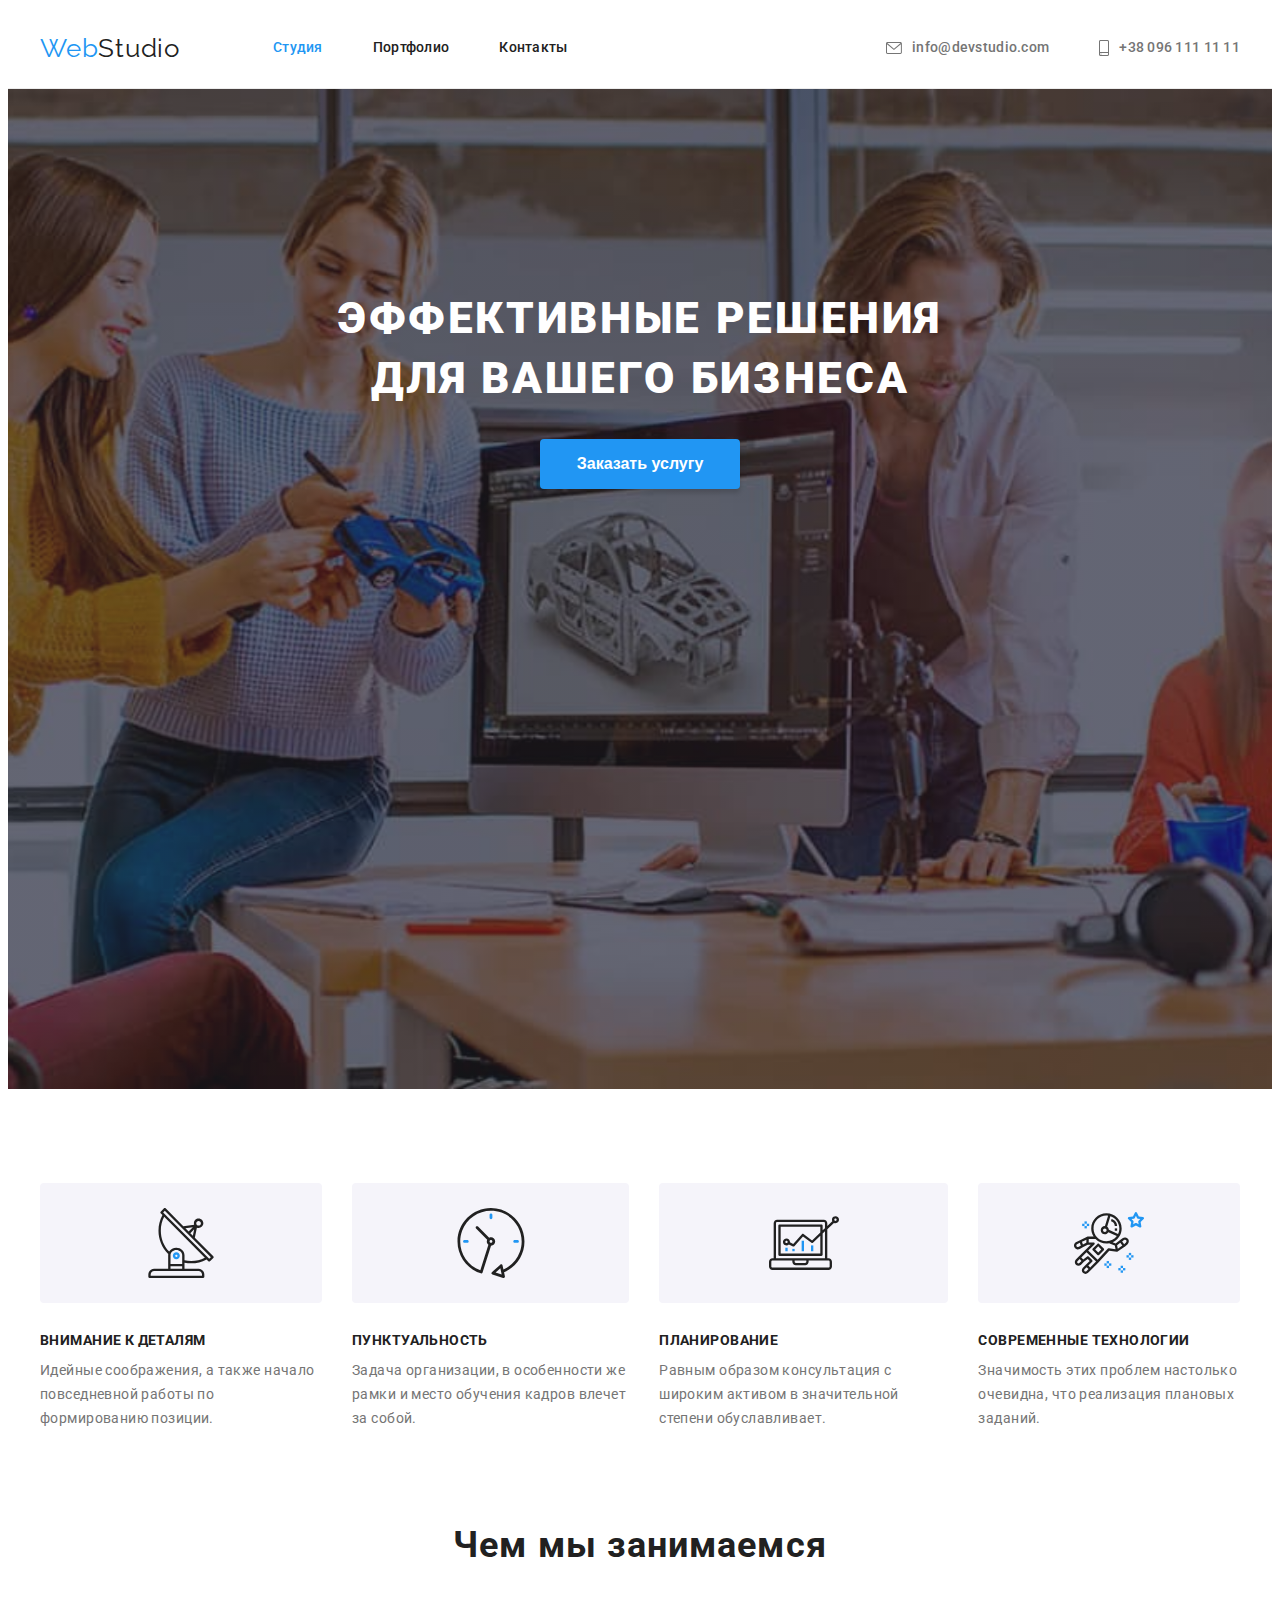
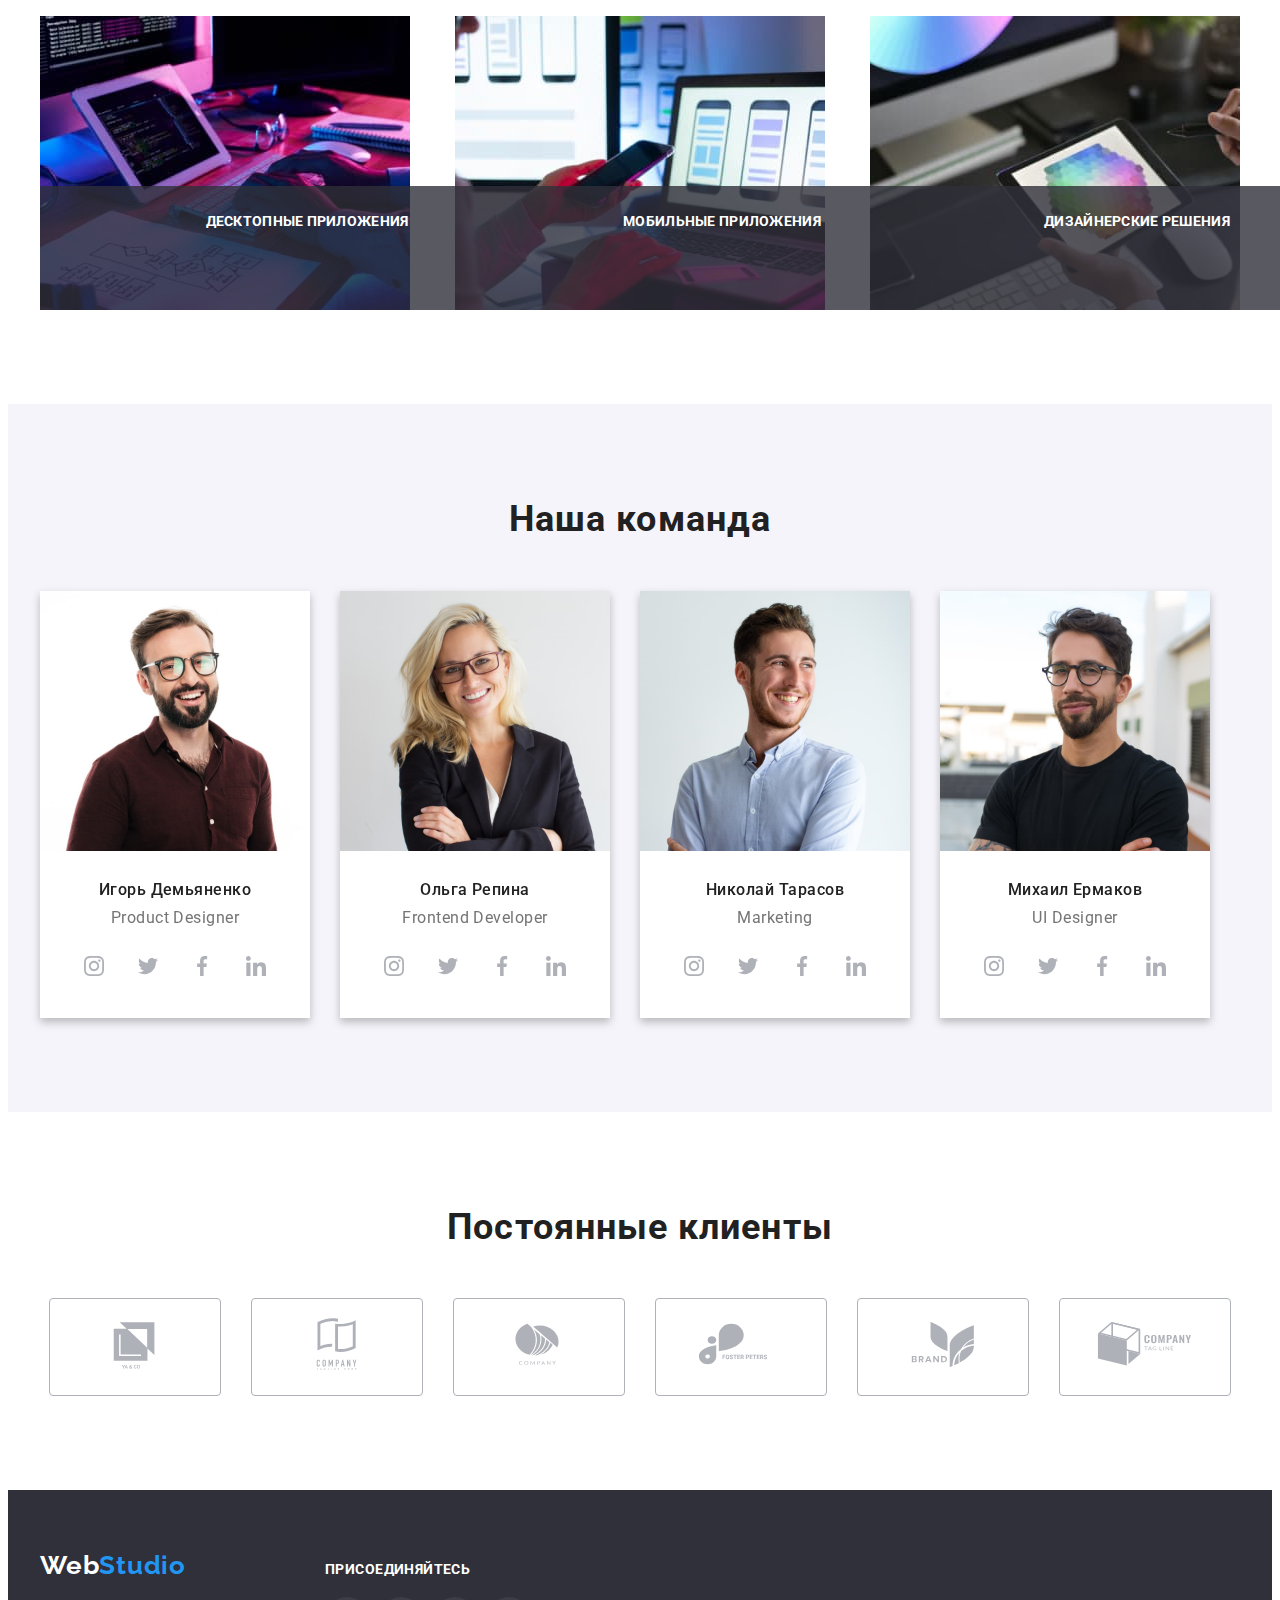
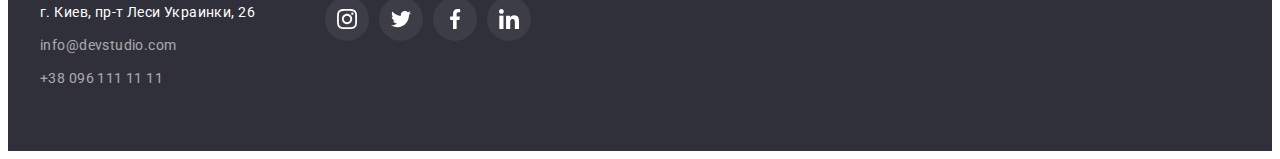
==== index.html @ eb219b80 "Overlay add" ====
<!DOCTYPE html>
<html lang="ru">
<head>
    <meta charset="UTF-8">
    <meta http-equiv="X-UA-Compatible" content="IE=edge">
    <meta name="viewport" content="width=device-width, initial-scale=1.0">
    <title>Document</title>
    <link rel="preconnect" href="https://fonts.googleapis.com">
    <link rel="preconnect" href="https://fonts.gstatic.com" crossorigin>
    <link href="https://fonts.googleapis.com/css2?family=Raleway:wght@700&family=Roboto:wght@400;500;700;900&display=swap" rel="stylesheet">
    <link rel="stylesheet" href="https://cdnjs.cloudflare.com/ajax/libs/modern-normalize/1.1.0/modern-normalize.min.css" integrity="sha512-wpPYUAdjBVSE4KJnH1VR1HeZfpl1ub8YT/NKx4PuQ5NmX2tKuGu6U/JRp5y+Y8XG2tV+wKQpNHVUX03MfMFn9Q==" crossorigin="anonymous" referrerpolicy="no-referrer" />
    <link rel="stylesheet" href="./css/styles.css">
</head>
<body class="page">
    <!--Шапка сайта-->
    <header class="page-header">
        <div class="container main-nav">
        <a href="/" class="logo link">
        <p lang="en"> <span class="logo-header">Web</span>Studio</p> 
        </a>
        <nav class="nav-list">
        <ul class="site-nav list">
            <li class="item"><a href="./index.html" class="link current">Студия</a></li>
            <li class="item"><a href="./portfolio.html" class="link" >Портфолио</a></li>  
            <li class="item"><a href="" class="link" >Контакты</a></li>
        </ul>
        </nav>
        <ul class="phone-mail list">
            <li class="item" >
                <a class="mail-number link" href="mail:info@devstudio.com">
                    <svg class="icon-mail" width="16" height="12">
                        <use href="./images/sprite.svg#icon-envelope">
                        </use>
                    </svg>
                    info@devstudio.com</a>
            </li>
            <li class="item">
                <a class="mail-number link" href="tel:380961111111">
                        <svg class="icon-mail" width="10" height="16">
                            <use href="./images/sprite.svg#icon-smartphone">
                            </use>
                        </svg>+38 096 111 11 11</a>
            </li>
        </ul>
        </div>
    </header>
    <main>
        <!-- Hero -->
        <section class="hero section">
            <div class="container">
                <h1 class="hero-title">Эффективные решения для вашего бизнеса</h1>
                <button class="button" type="button">Заказать услугу</button>
            </div>
        </section>
        <section class="section quality">
            <!--Наши сильные качества-->
            <h2 hidden>Наши сильные качества</h2>
            <div class="container">
            <ul class="quality-list list">
                <li class="title-text">
                    <div class="thumb">
                        <svg class="antena" width="70" height="70">
                            <use href="./images/sprite.svg#icon-antenna">
                            </use>
                        </svg>
                    </div>
                    <h3 class="title">Внимание к деталям</h3>
                    <p class="text">Идейные соображения, а также начало повседневной работы по формированию позиции.</p>
                </li>
                <li class="title-text">
                    <div class="thumb">
                        <svg width="70" height="70">
                            <use href="./images/sprite.svg#icon-clock">
                            </use>
                        </svg>
                    </div>
                    <h3 class="title" >Пунктуальность</h3>
                    <p class="text">Задача организации, в особенности же рамки и место обучения кадров влечет за собой.</p>
                </li>
                <li class="title-text">
                    <div class="thumb">
                        <svg width="70" height="70">
                            <use href="./images/sprite.svg#icon-diagram">
                            </use>
                        </svg>
                    </div>
                    <h3 class="title">Планирование</h3>
                    <p class="text">Равным образом консультация с широким активом в значительной степени обуславливает.</p>
                </li>
                <li class="title-text">
                    <div class="thumb">
                        <svg width="70" height="70">
                            <use href="./images/sprite.svg#icon-astronaut">
                            </use>
                        </svg>
                    </div>
                    <h3 class="title">Современные технологии</h3>
                    <p class="text">Значимость этих проблем настолько очевидна, что реализация плановых заданий.</p>
                </li>
            </ul>
            </div>
        </section>
        <section class="section">
            <div class="container">
                <h2 class="service-title">Чем мы занимаемся</h2>
            <ul class="list list-image">
                <div class="img-apps">
                <li class="img-apps-list">
                    <img class="images-comp" src="./images/image.jpg" alt="человек печатает" width="370" height="294">
                </li>
                <p class="fon-text">
                    Десктопные приложения
                </p>
            </div>
                <div class="img-apps">
                <li class="img-apps-list">
                    <img class="images-comp" src="./images/image-2.jpg" alt="человек с телефоном за компютером" width="370" height="294">
                </li>
                <p class="fon-text">
                    Мобильные приложения
                </p>
            </div>
                <div class="img-apps">
                <li class="img-apps-list"> 
                    <img class="images-comp" src="./images/image-3.jpg" alt="человек с планшетом" width="370" height="294">
                </li>
                <p class="fon-text">
                    Дизайнерские решения
                </p>
            </div>
            </ul>
            </div>
        </section>
        <section class="our-team section">
            <!--Наша Команда-->
            <h2 class="team-title">Наша команда</h2>
            <div class="container">
            <ul class="list team">
                <li class="list-command">
                    <img class="team-img" src="./images/foto.jpg" alt="фото дизайнера" width="270" height="260">
                    <div class="teammates">
                    <h3 class="teammate">Игорь Демьяненко</h3>
                    <p lang="en" class="position">Product Designer</p>
                    <ul class="social-list list">
                        <li class="social-list-item">
                            <a class="social-list-link" href="">
                            <svg class="social-list-icon" width="20" height="20">
                                <use href="images/sprite.svg#icon-instagram">
                                </use>
                            </svg>
                            </a>
                        </li>
                        <li class="social-list-item">
                            <a class="social-list-link" href="">
                            <svg class="social-list-icon" width="20" height="20">
                                <use href="images/sprite.svg#icon-twitter">
                                </use>
                            </svg>
                            </a>
                        </li>
                        <li class="social-list-item">
                            <a class="social-list-link" href="">
                            <svg class="social-list-icon" width="20" height="20">
                                <use href="images/sprite.svg#icon-facebook">
                                </use>
                            </svg>
                            </a>
                        </li>
                        <li class="social-list-item">
                            <a class="social-list-link" href="">
                            <svg class="social-list-icon" width="20" height="20">
                                <use href="images/sprite.svg#icon-linkedin">
                                </use>
                            </svg>
                            </a>
                        </li>
                    </ul>
                    </div>
                </li>
                <li class="list-command">
                    <img class="team-img" src="./images/foto1.jpg" alt="фото девелопера" width="270" height="260">
                    <div class="teammates">
                    <h3 class="teammate">Ольга Репина</h3>
                    <p class="position" lang="en">Frontend Developer</p>
                    <ul class="social-list list">
                        <li class="social-list-item">
                            <a class="social-list-link" href="">
                            <svg class="social-list-icon" width="20" height="20">
                                <use href="images/sprite.svg#icon-instagram">
                                </use>
                            </svg>
                            </a>
                        </li>
                        <li class="social-list-item">
                            <a class="social-list-link" href="">
                            <svg class="social-list-icon" width="20" height="20">
                                <use href="images/sprite.svg#icon-twitter">
                                </use>
                            </svg>
                            </a>
                        </li>
                        <li class="social-list-item">
                            <a class="social-list-link" href="">
                            <svg class="social-list-icon" width="20" height="20">
                                <use href="images/sprite.svg#icon-facebook">
                                </use>
                            </svg>
                            </a>
                        </li>
                        <li class="social-list-item">
                            <a class="social-list-link" href="">
                            <svg class="social-list-icon" width="20" height="20">
                                <use href="images/sprite.svg#icon-linkedin">
                                </use>
                            </svg>
                            </a>
                        </li>
                    </ul>
                    </div>
                </li>
                <li class="list-command">
                    <img class="team-img" src="./images/foto2.jpg" alt="фото маркетолога" width="270" height="260">
                    <div class="teammates">
                    <h3 class="teammate">Николай Тарасов</h3>
                    <p class="position" lang="en">Marketing</p>
                    <ul class="social-list list">
                        <li class="social-list-item">
                            <a class="social-list-link" href="">
                            <svg class="social-list-icon" width="20" height="20">
                                <use href="images/sprite.svg#icon-instagram">
                                </use>
                            </svg>
                            </a>
                        </li>
                        <li class="social-list-item">
                            <a class="social-list-link" href="">
                            <svg class="social-list-icon" width="20" height="20">
                                <use href="images/sprite.svg#icon-twitter">
                                </use>
                            </svg>
                            </a>
                        </li>
                        <li class="social-list-item">
                            <a class="social-list-link" href="">
                            <svg class="social-list-icon" width="20" height="20">
                                <use href="images/sprite.svg#icon-facebook">
                                </use>
                            </svg>
                            </a>
                        </li>
                        <li class="social-list-item">
                            <a class="social-list-link" href="">
                            <svg class="social-list-icon" width="20" height="20">
                                <use href="images/sprite.svg#icon-linkedin">
                                </use>
                            </svg>
                            </a>
                        </li>
                    </ul>
                    </div>
                </li>
                <li class="list-command">
                    <img class="team-img" src="./images/foto3.jpg" alt="фото ui дизайнера" width="270" height="260">
                    <div class="teammates">
                    <h3 class="teammate">Михаил Ермаков</h3>
                    <p class="position" lang="en">UI Designer</p>
                    <ul class="social-list list">
                        <li class="social-list-item">
                            <a class="social-list-link" href="">
                            <svg class="social-list-icon" width="20" height="20">
                                <use href="images/sprite.svg#icon-instagram">
                                </use>
                            </svg>
                            </a>
                        </li>
                        <li class="social-list-item">
                            <a class="social-list-link" href="">
                            <svg class="social-list-icon" width="20" height="20">
                                <use href="images/sprite.svg#icon-twitter">
                                </use>
                            </svg>
                            </a>
                        </li>
                        <li class="social-list-item">
                            <a class="social-list-link" href="">
                            <svg class="social-list-icon" width="20" height="20">
                                <use href="images/sprite.svg#icon-facebook">
                                </use>
                            </svg>
                            </a>
                        </li>
                        <li class="social-list-item">
                            <a class="social-list-link" href="">
                            <svg class="social-list-icon" width="20" height="20">
                                <use href="images/sprite.svg#icon-linkedin">
                                </use>
                            </svg>
                            </a>
                        </li>
                    </ul>
                    </div>
                </li>
            </ul>
            </div>
        </section>
        <section class="section">
            <h2 class="service-title">Постоянные клиенты</h2>
            <ul class="actions">
                <li class="icons-item">
                    <a class="icons" href="">
                        <svg class="icons-list" width="106" height="60">
                            <use href="images/sprite.svg#icon-logo">
                            </use>
                        </svg>
                    </a>
                </li>
                <li class="icons-item">
                    <a class="icons" href="">
                        <svg class="icons-list" width="106" height="60">
                            <use href="images/sprite.svg#icon-logo-1">
                            </use>
                        </svg>
                    </a>
                </li>
                <li class="icons-item">
                    <a class="icons" href="">
                        <svg class="icons-list" width="106" height="60">
                            <use href="images/sprite.svg#icon-logo-2">
                            </use>
                        </svg>
                    </a>
                </li>
                <li class="icons-item">
                    <a class="icons" href="">
                        <svg class="icons-list" width="106" height="60">
                            <use href="images/sprite.svg#icon-logo-3">
                            </use>
                        </svg>
                    </a>
                </li>
                <li class="icons-item">
                    <a class="icons" href="">
                        <svg class="icons-list" width="106" height="60">
                            <use href="images/sprite.svg#icon-logo-4">
                            </use>
                        </svg>
                    </a>
                </li>
                <li class="icons-item">
                    <a class="icons" href="">
                        <svg class="icons-list" width="106" height="60">
                            <use href="images/sprite.svg#icon-logo-5">
                            </use>
                        </svg>
                    </a>
                </li>
            </ul>
        </section>
    </main>
    <footer class="footer">
        <div class="container foot-container">
            <div class="logo-adress-div">
        <a href="/" class="logo-footer">
            <p lang="en"> <span class="accentlogo">Web</span>Studio</p> 
        </a>
        <address class="adresses">
            <a class="street-adress link" href="https://www.google.com.ua/maps/place/%D0%B1%D1%83%D0%BB.+%D0%9B%D0%B5%D1%81%D0%B8+%D0%A3%D0%BA%D1%80%D0%B0%D0%B8%D0%BD%D0%BA%D0%B8,+26,+%D0%9A%D0%B8%D0%B5%D0%B2,+02000/@50.4258152,30.5366192,16.56z/data=!4m5!3m4!1s0x40d4cf0e033ecbe9:0x57a4dffefec77da0!8m2!3d50.4265807!4d30.5383858">
                г. Киев, пр-т Леси Украинки, 26 
            </a>
            <a href="mail:info@devstudio.com" class="contacts-footer link">info@devstudio.com</a>
            <a href="tel:380961111111" class="contacts-footer link">+38 096 111 11 11</a>
        </address>
            </div>
        <div class="come-links">
            <h2 class="come-in">присоединяйтесь</h2>
        <ul class="social-list list footer-list">
            <li class="social-list-item-footer">
                <a class="social-list-link-footer" href="">
                <svg class="social-list-icon-footer" width="20" height="20">
                    <use href="images/sprite.svg#icon-instagram">
                    </use>
                </svg>
                </a>
            </li>
            <li class="social-list-item-footer">
                <a class="social-list-link-footer" href="">
                <svg class="social-list-icon-footer" width="20" height="20">
                    <use href="images/sprite.svg#icon-twitter">
                    </use>
                </svg>
                </a>
            </li>
            <li class="social-list-item-footer">
                <a class="social-list-link-footer" href="">
                <svg class="social-list-icon-footer" width="20" height="20">
                    <use href="images/sprite.svg#icon-facebook">
                    </use>
                </svg>
                </a>
            </li>
            <li class="social-list-item-footer">
                <a class="social-list-link-footer" href="">
                <svg class="social-list-icon-footer" width="20" height="20">
                    <use href="images/sprite.svg#icon-linkedin">
                    </use>
                </svg>
                </a>
            </li>
        </ul>
        </div>
        </div>
    </footer>
</body>
</html>
---- css/styles.css ----
:root {
    --primary-font-family: "Roboto", sans-serif;
    --secondary-font-family: "Raleway", sans-serif;
    --primary-text-color: #212121;
    --secondary-text-color: #757575;
    --primary-white-color: #FFFFFF;
    --primary-bcg-color: #2F303A;
    --accent-color: #2196F3;
    --secondary-accent-color: #188CE8;
    --secondary-bcg-color: #F5F4FA;
    --primary-border-color: #EEEEEE;
    --primary-icon-color: #AFB1B8;
}

.container {
    margin-left: auto;
    margin-right: auto;
    width: 1200px;
    padding: 0 15px;
}

.section {
    padding-top: 94px;
    padding-bottom: 94px;
}

/* Logo */
.logo {
    color: var(--primary-text-color);

    font-family: Raleway, sans-serif;
    font-size: 26px;
    line-height: 1.19;
    letter-spacing: 0.03em;
    text-decoration: none;
}

.page-header {
    border-bottom: 1px solid #ECECEC;
}
/* Утилиты */
.list {
    padding: 0;
    margin: 0;
    list-style: none;
}

.main-nav {
    display: flex;
    align-items: center;
}

.logo-header {
    color: var(--accent-color);
    text-decoration: none;
}

.page {
    background-color: var(--primary-white-color);
    color: var(--secondary-text-color);
    font-family: var(--primary-font-family);
    font-size: 14px;
    line-height: 1.14;
    letter-spacing: 0.02em;
}


.site-nav .link {
        display: block;
        padding-top: 32px;
        padding-bottom: 32px;

        color: var(--primary-text-color);
        font-weight: 500;
}

.site-nav .link.current {
    color: var(--accent-color);
}

.link {
    text-decoration: none;
}



.icon-mail {
    margin-right: 10px;
    fill: currentColor;
}

.item {
    display: flex;
    color: var(--secondary-text-color);
    align-items: center;

}


.mail-number {
    display: flex;
    color: var(--secondary-text-color);
    font-weight: 500;
    text-decoration: none;
    padding-top: 32px;
    padding-bottom: 32px;
    display: flex;
    align-items: center;
}

.mail-number:hover .icon-mail,
.mail-number:focus .icon-mail {
    fill: var(--accent-color);
}

.mail-number:hover,
.mail-number:focus {
    color: var(--accent-color);
}


.phone-mail {
    display: flex;
    margin-left: auto;
}

.phone-mail .item+ .item {
    margin-left: 50px;
}


.site-nav .link:hover, 
.site-nav .link:focus {
    color: var(--accent-color)
}
.site-nav .link .current {
    color: var(--accent-color)
    
}


.site-nav .item:not(:last-child) {
    margin-right: 50px;
}

.site-nav {
    display: flex;
    font-weight: 500;
    letter-spacing: 0.02em;
    text-decoration: none;


}

.nav-list {
    margin-left: 93px;
}


h1,h2,h3,h4,h5,h6,p,ul {
    margin-top: 0;
    margin-bottom: 0;
    padding-left: 0;
}

img {
    display: block;
}

/* Hero */
.hero-title { 
    color: var(--primary-white-color);
    font-weight: 900;
    font-size: 44px;
    line-height: 1.36;
    text-align: center;
    letter-spacing: 0.06em;
    text-transform: uppercase;
    width: 696px;
    margin: 0 auto;
    margin-bottom: 30px;
}

.hero {
    text-align: center;
    background-color: var(--primary-bcg-color);
    padding: 200px 0;

    max-width: 1600px;
    height: 600px;
    margin-left: auto;
    margin-right: auto;
    background-image: linear-gradient(
        to right, 
        rgba(47, 48, 58, 0.4),
        rgba(47, 48, 58, 0.4)
        ), 
        url("../images/image\ hero.jpg");
        background-repeat: no-repeat;
        background-position: center;
        background-size: cover;
        background-color: #C4C4C4;
    

}

/* Наши сильные качества */
.quality-list {

    color: var(--secondary-text-color);
    display: flex;
    align-items: center;
    
}

.thumb {
    background: #F5F4FA;
    border-radius: 4px;
    margin-bottom: 30px;
    display: flex;
    align-items: center;
    justify-content: center;
    height: 120px;

}





.quality {
    padding-bottom: 0;
}



.title {
    margin-top: 0;
    margin-bottom: 10px;
    color: var(--primary-text-color);
    font-weight: bold;
    letter-spacing: 0.03em;
    text-transform: uppercase;
    font-size: 14px;
}
.quality-list .text {
    font-size: 14px;
    line-height: 1.7;
    letter-spacing: 0.03em;
}

.text {
    margin-top: 0;
    margin-bottom: 0;

}

.title-text {
    margin-right: 30px;
}
.title-text:last-child {
    margin-right: 0;
}



/* Examples */
.service-title {
    color: var(--primary-text-color);
    font-weight: bold;
    font-size: 36px;
    line-height: 1.17;
    text-align: center;
    letter-spacing: 0.03em;
    text-decoration: none;
    margin-top: 0;
    margin-bottom: 50px;
}

.fon-text {
    color: #FFFFFF;
    padding: 27px 82px;
    text-align: center;
    position: absolute;
    height: 70px;
    width: 100%;
    bottom: 0;
    left: 0;

    background: rgba(47, 48, 58, 0.8);
    
    font-weight: 700;
    font-size: 14px;
    line-height: 16px;
    text-transform: uppercase;
}


.img-apps-list {
    position: relative
}

.img-apps {
    position: relative;


}
.images-comp {
}

.list-image {
    display: flex;
    justify-content: space-between;
}


.images-comp:not(:last-child) {
margin-right: 30px;
}

/* Button */
.button {
    color: var(--primary-white-color);
    background-color: var(--accent-color);
    font-weight: bold;
    font-size: 16px;
    line-height: 1.87;
    text-align: center;
    cursor: pointer;
    box-shadow: 0px 4px 4px rgba(0, 0, 0, 0.15);
    border-radius: 4px;
    padding: 10px 32px;
    min-width: 200px;
    border: none;
}

.button:hover,
.button:focus {
    background-color: var(--secondary-accent-color);
}


.our-team {
    background-color: var(--secondary-bcg-color);


}

.team-title {
    color: var(--primary-text-color);
    background-color: var(--secondary-bcg-color);
    font-weight: bold;
    font-size: 36px;
    line-height: 1.17;
    text-align: center;
    letter-spacing: 0.03em;

    margin-bottom: 50px;
}

.teammate {
    color: var(--primary-text-color);
    font-weight: 500;
    font-size: 16px;
    line-height: 1.18;
    text-align: center;
    letter-spacing: 0.03em;
    margin-bottom: 10px;
}

.teammates {
    padding-top: 30px;
    padding-bottom: 30px;
}

.team {
    display: flex;
    justify-content: space-between;
}


.team-img {
    margin-right: 30px;

}

.list-command {
    width: 270px;
    background-color: var(--primary-white-color);
    margin-right: 30px;
    
    filter: drop-shadow(0px 4px 4px rgba(0, 0, 0, 0.25));

}

.position {
    color: var(--secondary-text-color);
    font-size: 16px;
    line-height: 1.18;
    text-align: center;
    letter-spacing: 0.03em;
    margin-bottom: 16px;
}

.social-list {
    justify-content: center;
    display: flex;
}

.social-list-link {
    display: flex;
    align-items: center;
    justify-content: center;
    width: 44px;
    height: 44px;
    background-color: var(--primary-white-color);
    border-radius: 50%;
}

.social-list-item:not(:last-child) {
    margin-right: 10px;
}

.social-list-icon {
    fill: var(--primary-icon-color);
}

.social-list-link:hover,
.social-list-link:focus {
    background-color: var(--accent-color);
}

.social-list-link:hover .social-list-icon,
.social-list-link:focus .social-list-icon {
    fill: var(--primary-white-color);
}

/* ---Постоянные клиенты--- */

.actions {
    display: flex;
    list-style: none;
    justify-content: center;
}

.icons {
    color: #AFB1B8;
    border: 1px solid #AFB1B8;
    border-radius: 4px;
    padding-left: 32px;
    padding-right: 32px;
    padding-top: 16px;
    padding-bottom: 16px;
    display: block;

}

.icons:hover,
.icons:focus {
    color: var(--accent-color);
    border-color: var(--accent-color);
    filter: drop-shadow(0px 4px 4px rgba(0, 0, 0, 0.25));
}


.icons-list {
    fill: currentColor;
}


.icons-item:not(:last-child) {
    margin-right: 30px;
    }



.footer {
    background-color: var(--primary-bcg-color);
    padding: 60px 0;


}

.logo-footer {
    color: var(--accent-color);
    font-family: Raleway;
    font-weight: bold;
    font-size: 26px;
    line-height: 1.19;
    letter-spacing: 0.03em;
    text-decoration: none;
}

.street-adress {
    font-style: normal;
    color: var(--primary-white-color);
    font-size: 14px;
    line-height: 1.7;
    letter-spacing: 0.03em;
    margin-bottom: 9px;


}

.come-in {
    font-family: Roboto;
    font-style: normal;
    font-weight: bold;
    font-size: 14px;
    line-height: 16px;
    letter-spacing: 0.03em;
    text-transform: uppercase;
    color: var(--primary-white-color)
}

.foot-container {
    display: flex;
    align-items: baseline;

 
}

.logo-adress-div {
    flex-direction:column;
    margin-right: 70px;




}

.social-list-item-footer {

}

.come-links {
    display: flex;
    flex-direction:column;


}

.come-in {
    margin-bottom: 20px;
}



.social-list-item-footer {
    margin-right: 10px;
}

.social-list-link-footer {
    display: flex;
    align-items: center;
    justify-content: center;
    width: 44px;
    height: 44px;
    background-color: #ffffff10;
    border-radius: 50%;
}



.social-list-icon-footer {
    fill: var(--primary-white-color);
}

.social-list-link-footer:hover,
.social-list-link-footer:focus {
    background-color: var(--accent-color);
}






.contacts-footer {
    font-size: 14px;
    line-height: 1.7;
    letter-spacing: 0.03em;

    color: rgba(255, 255, 255, 0.6);
}

.contacts-footer:not(:last-child) {
    margin-bottom: 9px;
}

.accentlogo {
    color: var(--primary-white-color);
}

.adresses {
    display: flex;
    flex-direction: column;
    font-style: normal;
    margin-top: 20px;

}


/* Portfolio */

.button-list {
    color: var(--primary-text-color);
    font-weight: 500;
    font-size: 16px;
    line-height: 1.62;
    letter-spacing: 0.03em;

    display: flex;
    margin-bottom: 34px;
    justify-content: center;
}

.buttons {
    font-family: inherit;
    font-weight: 500;
    font-size: 16px;
    line-height: 1.62;
    text-align: center;
    letter-spacing: 0.03em;
    
    cursor: pointer;
    border: none;
    padding: 6px 22px;
    border-radius: 4px;
}

.btn:hover,
.btn:focus {
    
}


.galerry-list {
    display: flex;
    flex-wrap: wrap;
}




.flex-elements{
    display: block;
    width: 370px;
 

}



.name-pic {
    color: var(--primary-text-color);
    font-weight: bold;
    font-size: 18px;
    line-height: 2;
    letter-spacing: 0.06em;

    margin-bottom: 4px;
}

.names-pic {
    padding-top: 20px;
    padding-bottom: 20px;
    padding-left: 24px;
    padding-right: 24px;
    border-bottom: 1px solid var(--primary-border-color);
    border-left: 1px solid var(--primary-border-color);
    border-right: 1px solid var(--primary-border-color);

}
.flex-elements:hover {
    box-shadow: 0px 1px 1px rgba(0, 0, 0, 0.12), 0px 4px 4px rgba(0, 0, 0, 0.06), 1px 4px 6px rgba(0, 0, 0, 0.16);

}


.gallery:not(:nth-child(3n)) {
    margin-right: 30px;
}

.gallery:nth-last-child(-n +3) {
    margin-bottom: 0;
}

.gallery {
    margin-bottom: 30px;
}

.overlay {
    position: absolute;
    padding: 63px 24px;
    text-align: center;
    width: 100%;
    height: 100%;
    top: 0;
    left: 0;
    height: 294px;
    width: 100%;

    overflow: hidden;


    background: rgba(33, 150, 243, 0.9);

    font-weight: 400;
    font-size: 18px;
    line-height: 28px;

    letter-spacing: 0.03em;

    color: #FFFFFF;

    transform: translateY(100%);
    transition: transform 250ms cubic-bezier(0.4, 0, 0.2, 1);
}

.links:hover .overlay,
.links:focus .overlay {
    transform: translateY(0%);
}


.links-img {
    position: relative;
    overflow: hidden;
}

.kind-bussines {
    color: var(--secondary-text-color);
    font-size: 16px;
    line-height: 1.87;
    letter-spacing: 0.03em;
}

.links {
    text-decoration: none;
}

.buttons:hover,
.buttons:focus {
    background-color: var(--secondary-accent-color);
    color: var(--primary-white-color);
    background: #2196F3;
    box-shadow: 0px 3px 1px rgba(0, 0, 0, 0.1), 0px 1px 2px rgba(0, 0, 0, 0.08), 0px 2px 2px rgba(0, 0, 0, 0.12);
    border-radius: 4px;
}

.buttons {
    border: none;
    margin-right: 8px;
}

.buttons

.btn {
    margin-right: 8px;
}
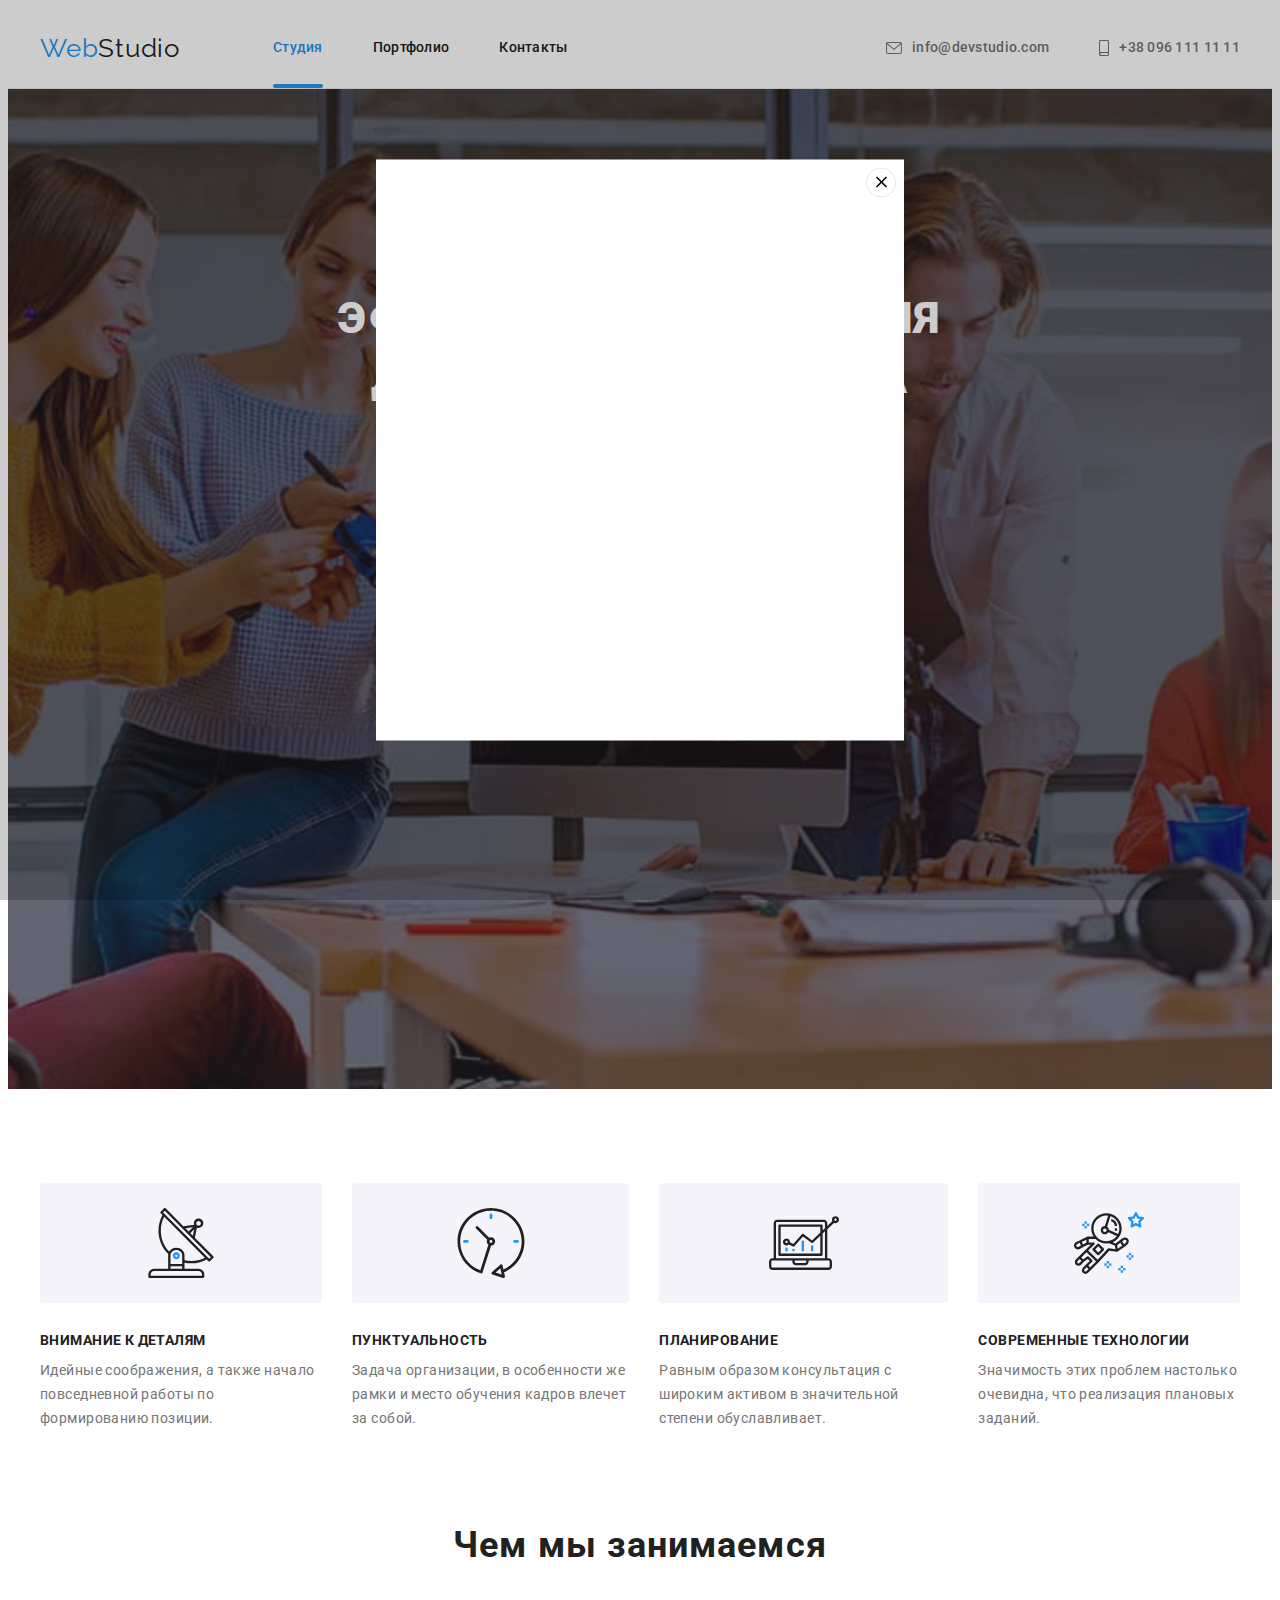
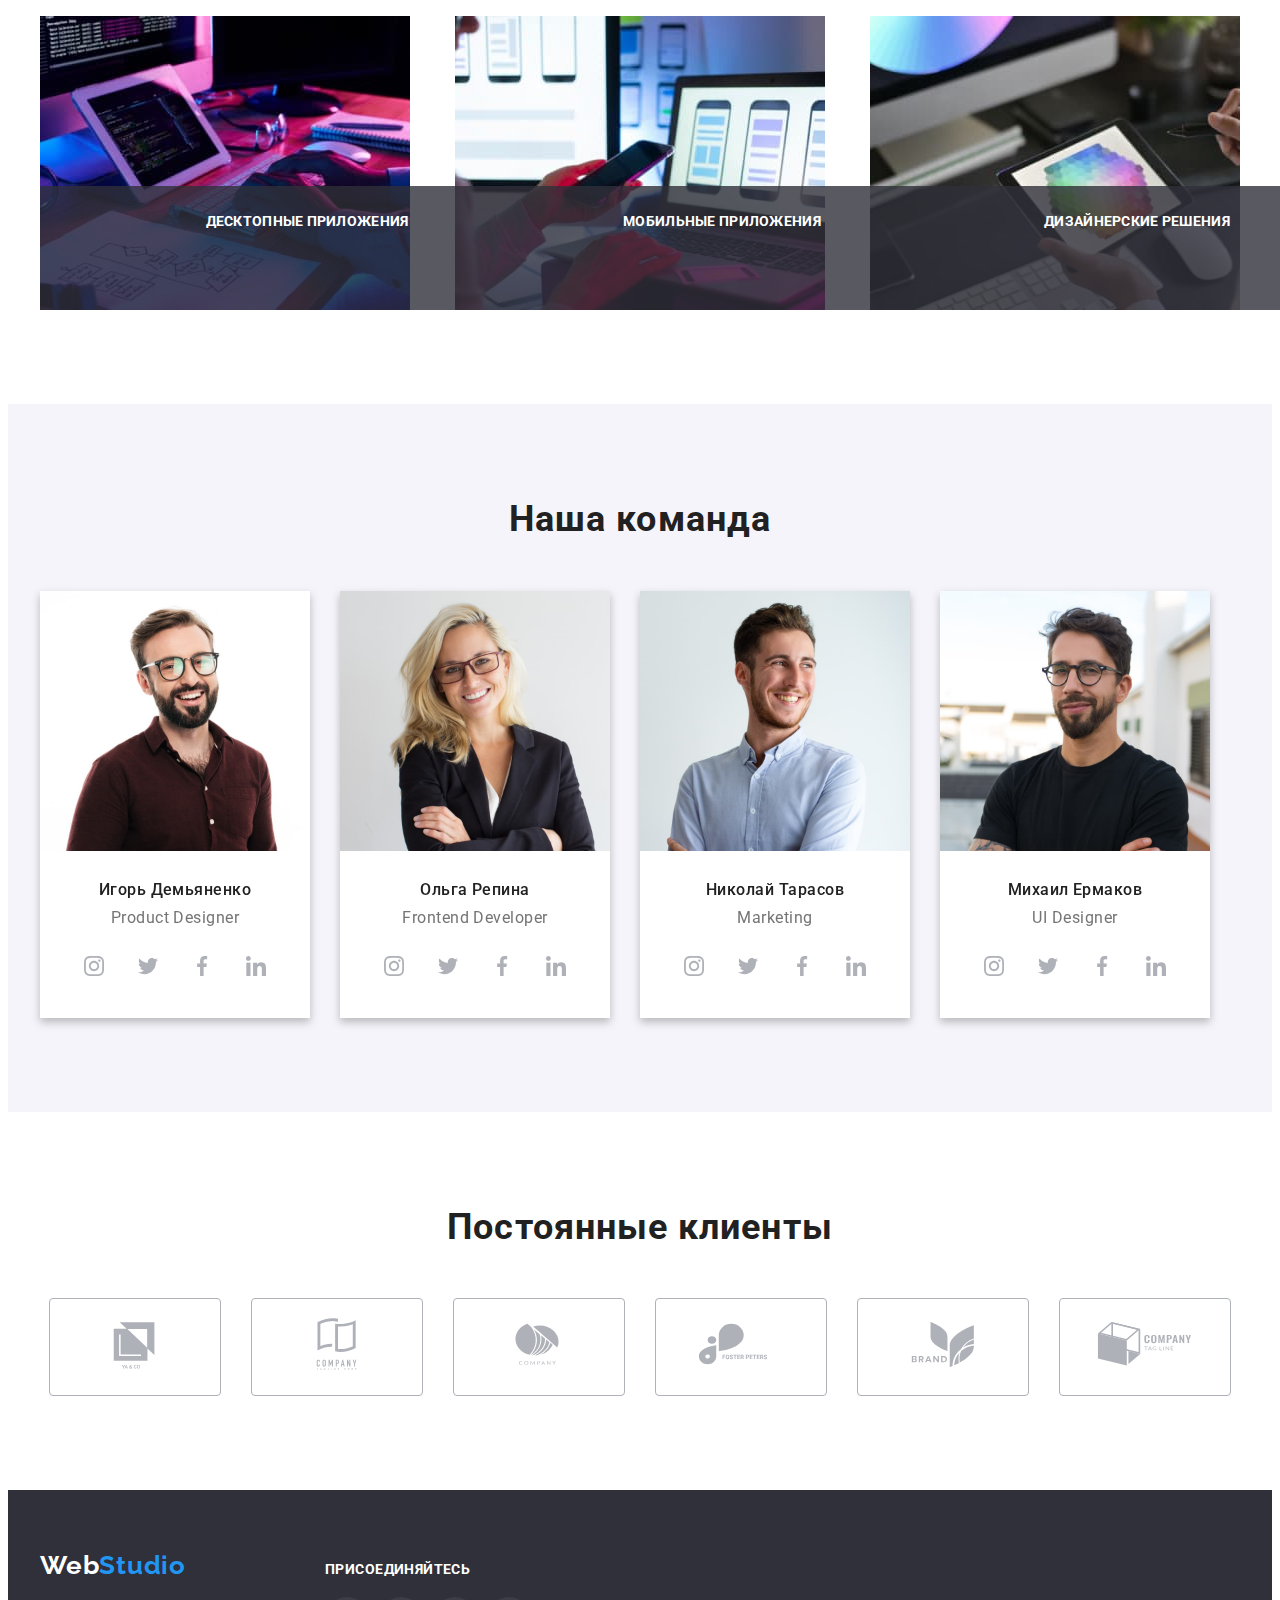
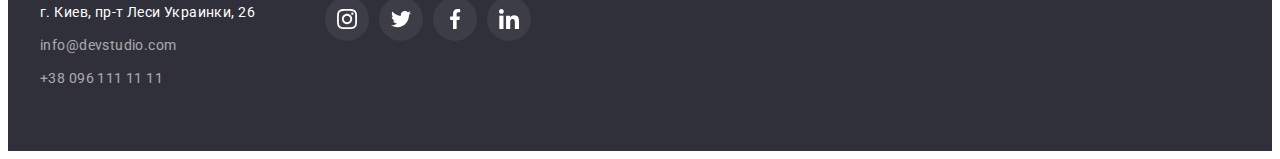
==== commit 8512c7e7: "overlay, line navigation" ====
--- a/index.html
+++ b/index.html
@@ -20,9 +20,9 @@
         </a>
         <nav class="nav-list">
         <ul class="site-nav list">
-            <li class="item"><a href="./index.html" class="link current">Студия</a></li>
-            <li class="item"><a href="./portfolio.html" class="link" >Портфолио</a></li>  
-            <li class="item"><a href="" class="link" >Контакты</a></li>
+            <li class="item"><a href="./index.html" class="link link-line current">Студия</a></li>
+            <li class="item"><a href="./portfolio.html" class="link link-line" >Портфолио</a></li>  
+            <li class="item"><a href="" class="link link-line" >Контакты</a></li>
         </ul>
         </nav>
         <ul class="phone-mail list">
@@ -49,7 +49,7 @@
         <section class="hero section">
             <div class="container">
                 <h1 class="hero-title">Эффективные решения для вашего бизнеса</h1>
-                <button class="button" type="button">Заказать услугу</button>
+                <button class="button" type="button" data-modal-open>Заказать услугу</button>
             </div>
         </section>
         <section class="section quality">
@@ -410,5 +410,16 @@
         </div>
         </div>
     </footer>
+    <div class="backdrop" data-modal>
+        <div class="modal">
+            <button type="button" class="modal-close-btn" data-modal-close>
+                <svg class="modal-close-icon" width="18" height="18">
+                    <use href="./images/sprite.svg#close-icon">
+                    </use>
+                </svg>
+            </button>
+        </div>
+    </div>
+    <script src="./css/modal.js"></script>
 </body>
 </html>--- a/css/styles.css
+++ b/css/styles.css
@@ -82,6 +82,26 @@
     text-decoration: none;
 }
 
+.link-line {
+    position: relative;
+}
+
+.link-line.current::after {
+    content: '';
+
+    display: block;
+    width: 100%;
+    height: 4px;
+    background: #2196F3;
+    border-radius: 2px;
+
+    left: 0;
+    bottom: 0;
+
+    position: absolute;
+
+}
+
 
 
 .icon-mail {
@@ -114,8 +134,9 @@
 }
 
 .mail-number:hover,
-.mail-number:focus {
+.mail-number:focus {    
     color: var(--accent-color);
+    transition: 250ms cubic-bezier(0.4, 0, 0.2, 1);
 }
 
 
@@ -131,9 +152,11 @@
 
 .site-nav .link:hover, 
 .site-nav .link:focus {
+    transition: 250ms cubic-bezier(0.4, 0, 0.2, 1);
     color: var(--accent-color)
 }
 .site-nav .link .current {
+    transition: 250ms cubic-bezier(0.4, 0, 0.2, 1);
     color: var(--accent-color)
     
 }
@@ -336,6 +359,7 @@
 
 .button:hover,
 .button:focus {
+    transition: 500ms cubic-bezier(0.4, 0, 0.2, 1);
     background-color: var(--secondary-accent-color);
 }
 
@@ -427,11 +451,13 @@
 
 .social-list-link:hover,
 .social-list-link:focus {
+    transition: 250ms cubic-bezier(0.4, 0, 0.2, 1);
     background-color: var(--accent-color);
 }
 
 .social-list-link:hover .social-list-icon,
 .social-list-link:focus .social-list-icon {
+    transition: 250ms cubic-bezier(0.4, 0, 0.2, 1);
     fill: var(--primary-white-color);
 }
 
@@ -457,6 +483,7 @@
 
 .icons:hover,
 .icons:focus {
+    transition: 250ms cubic-bezier(0.4, 0, 0.2, 1);
     color: var(--accent-color);
     border-color: var(--accent-color);
     filter: drop-shadow(0px 4px 4px rgba(0, 0, 0, 0.25));
@@ -568,6 +595,8 @@
 
 .social-list-link-footer:hover,
 .social-list-link-footer:focus {
+    transition: 250ms cubic-bezier(0.4, 0, 0.2, 1);
+
     background-color: var(--accent-color);
 }
 
@@ -629,10 +658,6 @@
     border-radius: 4px;
 }
 
-.btn:hover,
-.btn:focus {
-    
-}
 
 
 .galerry-list {
@@ -673,6 +698,7 @@
 
 }
 .flex-elements:hover {
+    transition: 250ms cubic-bezier(0.4, 0, 0.2, 1);
     box-shadow: 0px 1px 1px rgba(0, 0, 0, 0.12), 0px 4px 4px rgba(0, 0, 0, 0.06), 1px 4px 6px rgba(0, 0, 0, 0.16);
 
 }
@@ -747,6 +773,7 @@
     background: #2196F3;
     box-shadow: 0px 3px 1px rgba(0, 0, 0, 0.1), 0px 1px 2px rgba(0, 0, 0, 0.08), 0px 2px 2px rgba(0, 0, 0, 0.12);
     border-radius: 4px;
+    transition: 250ms cubic-bezier(0.4, 0, 0.2, 1);
 }
 
 .buttons {
@@ -758,4 +785,47 @@
 
 .btn {
     margin-right: 8px;
+}
+
+.backdrop {
+    position: fixed;
+    top: 0;
+    left: 0;
+    width: 100vw;
+    height: 100vh;
+    background-color: rgba(0, 0, 0, 0.2);
+    transition: opacity 250ms cubic-bezier(0.4, 0, 0.2, 1), visibility 250ms cubic-bezier(0.4, 0, 0.2, 1);
+
+}
+
+.backdrop.is-hidden {
+    opacity: 0;
+    visibility: hidden;
+    pointer-events: none;
+}
+
+.modal {
+    position: absolute;
+    top: 50%;
+    left: 50%;
+    transform: translate(-50%, -50%);
+    width: 528px;
+    height: 581px;
+    background-color: rgb(255, 255, 255)
+}
+
+.modal-close-btn {
+    position: absolute;
+    top: 8px;
+    right: 8px;
+    width: 30px;
+    height: 30px;
+    border-radius: 50%;
+    border: 1px solid #0000001A;
+    background-color: transparent;
+    padding: 0;
+    display: flex;
+    justify-content: center;
+    align-items: center;
+    cursor: pointer;
 }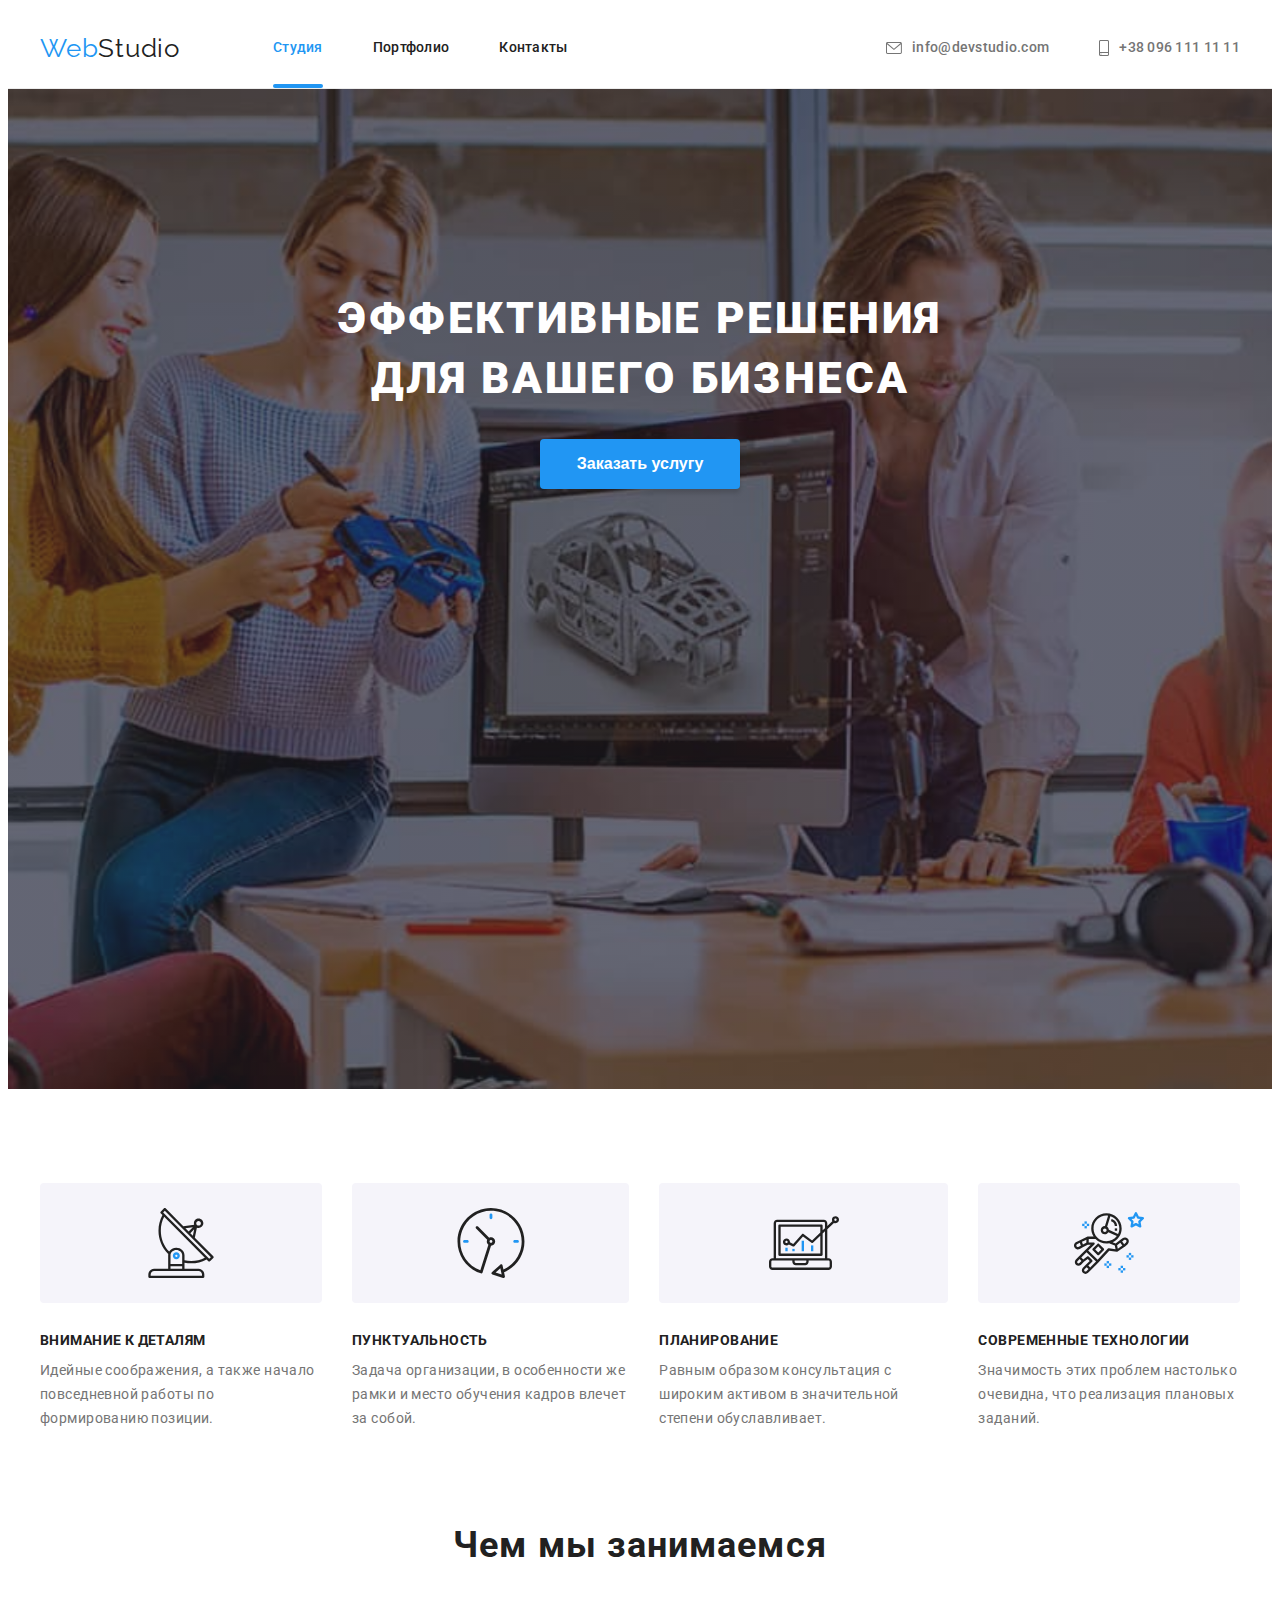
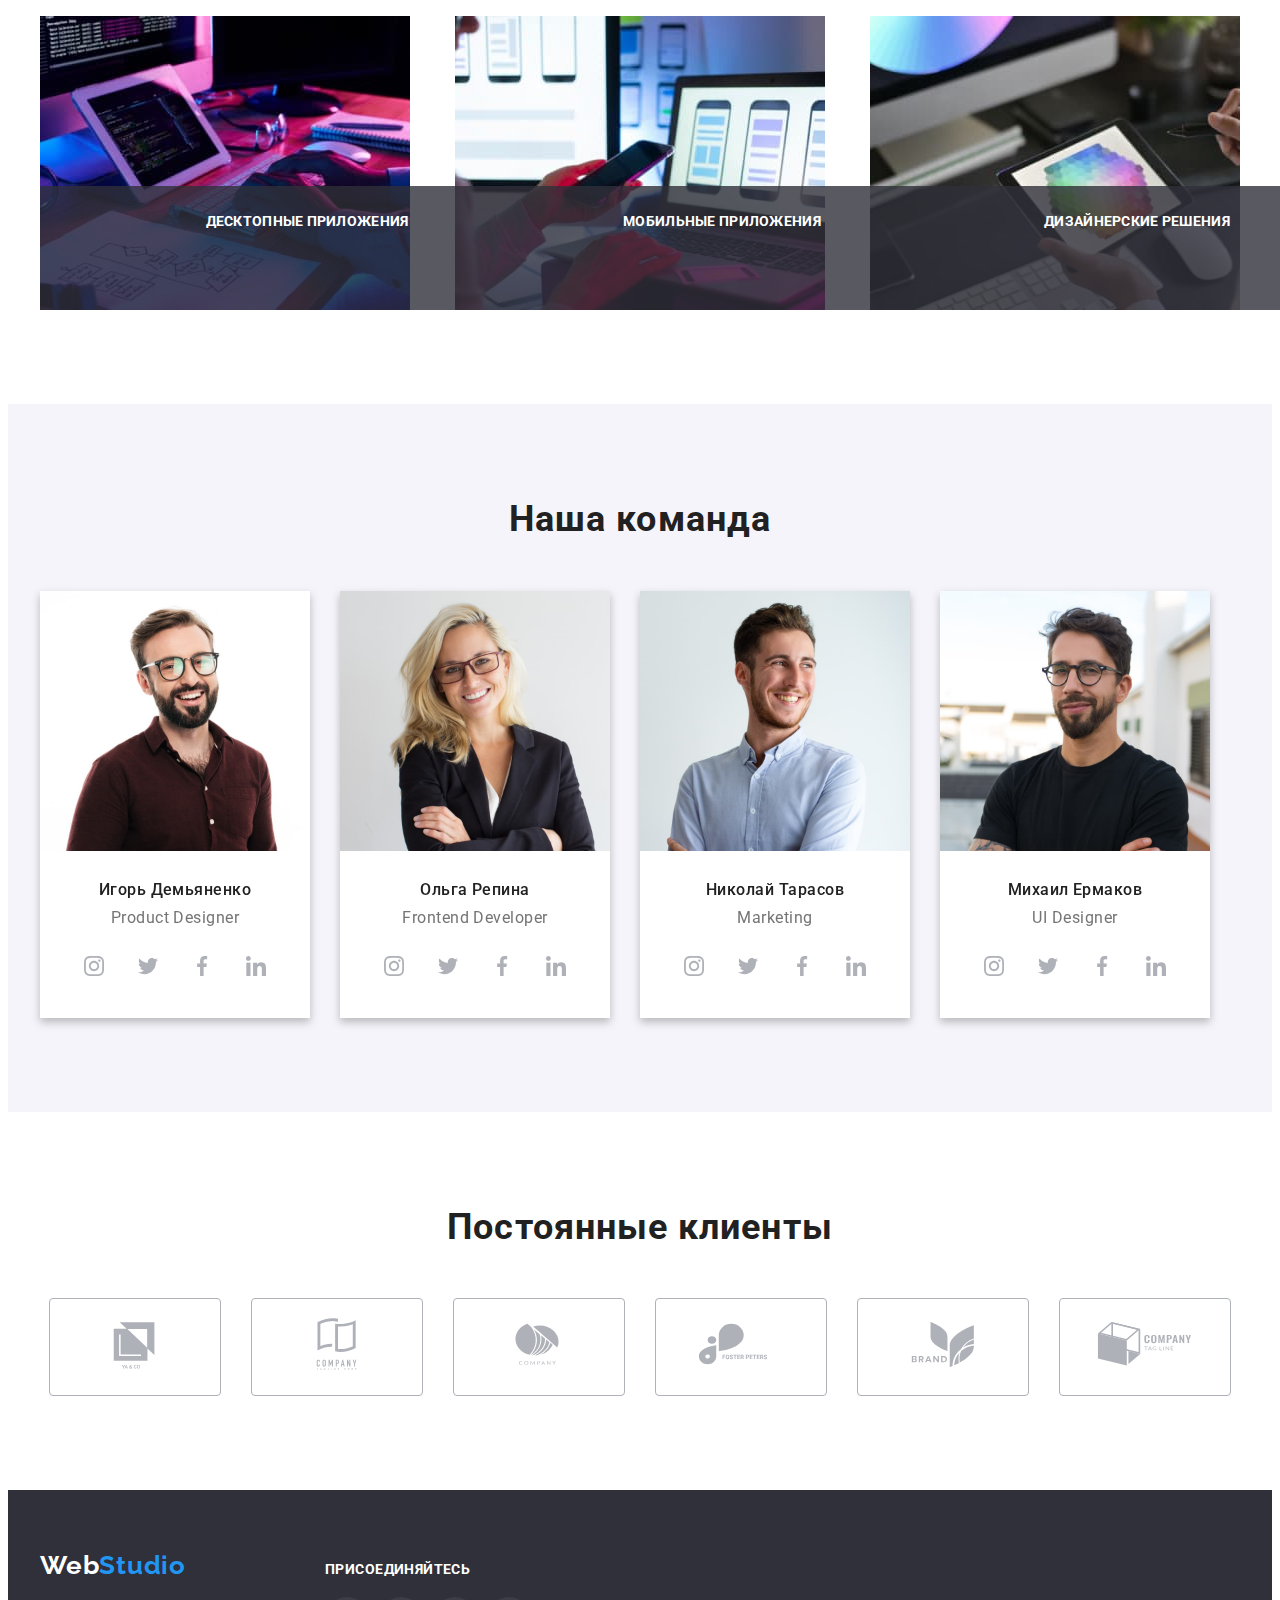
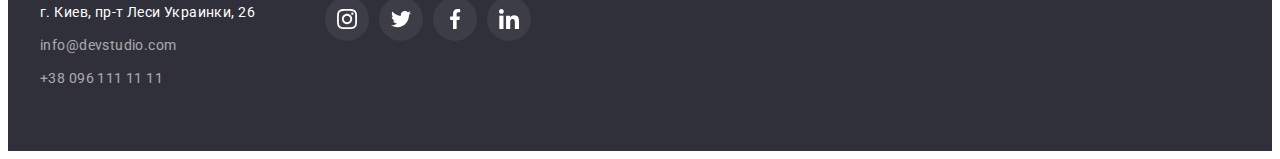
==== commit 20effba8: "fix decoration" ====
--- a/index.html
+++ b/index.html
@@ -410,7 +410,7 @@
         </div>
         </div>
     </footer>
-    <div class="backdrop" data-modal>
+    <div class="backdrop is-hidden" data-modal>
         <div class="modal">
             <button type="button" class="modal-close-btn" data-modal-close>
                 <svg class="modal-close-icon" width="18" height="18">
--- a/css/styles.css
+++ b/css/styles.css
@@ -72,6 +72,7 @@
 
         color: var(--primary-text-color);
         font-weight: 500;
+        transition: 250ms cubic-bezier(0.4, 0, 0.2, 1);
 }
 
 .site-nav .link.current {
@@ -126,6 +127,7 @@
     padding-bottom: 32px;
     display: flex;
     align-items: center;
+    transition: 250ms cubic-bezier(0.4, 0, 0.2, 1);
 }
 
 .mail-number:hover .icon-mail,
@@ -152,11 +154,9 @@
 
 .site-nav .link:hover, 
 .site-nav .link:focus {
-    transition: 250ms cubic-bezier(0.4, 0, 0.2, 1);
     color: var(--accent-color)
 }
 .site-nav .link .current {
-    transition: 250ms cubic-bezier(0.4, 0, 0.2, 1);
     color: var(--accent-color)
     
 }
@@ -439,6 +439,7 @@
     height: 44px;
     background-color: var(--primary-white-color);
     border-radius: 50%;
+    transition: 250ms cubic-bezier(0.4, 0, 0.2, 1);
 }
 
 .social-list-item:not(:last-child) {
@@ -447,6 +448,8 @@
 
 .social-list-icon {
     fill: var(--primary-icon-color);
+    transition: 250ms cubic-bezier(0.4, 0, 0.2, 1);
+    
 }
 
 .social-list-link:hover,
@@ -478,6 +481,7 @@
     padding-top: 16px;
     padding-bottom: 16px;
     display: block;
+    transition: 250ms cubic-bezier(0.4, 0, 0.2, 1);
 
 }
 
@@ -556,9 +560,6 @@
 
 }
 
-.social-list-item-footer {
-
-}
 
 .come-links {
     display: flex;
@@ -585,12 +586,14 @@
     height: 44px;
     background-color: #ffffff10;
     border-radius: 50%;
+    transition: 250ms cubic-bezier(0.4, 0, 0.2, 1);
 }
 
 
 
 .social-list-icon-footer {
     fill: var(--primary-white-color);
+    transition: 250ms cubic-bezier(0.4, 0, 0.2, 1);
 }
 
 .social-list-link-footer:hover,
@@ -656,6 +659,7 @@
     border: none;
     padding: 6px 22px;
     border-radius: 4px;
+    transition: 250ms cubic-bezier(0.4, 0, 0.2, 1);
 }
 
 
@@ -764,6 +768,7 @@
 
 .links {
     text-decoration: none;
+    transition: 250ms cubic-bezier(0.4, 0, 0.2, 1);
 }
 
 .buttons:hover,
